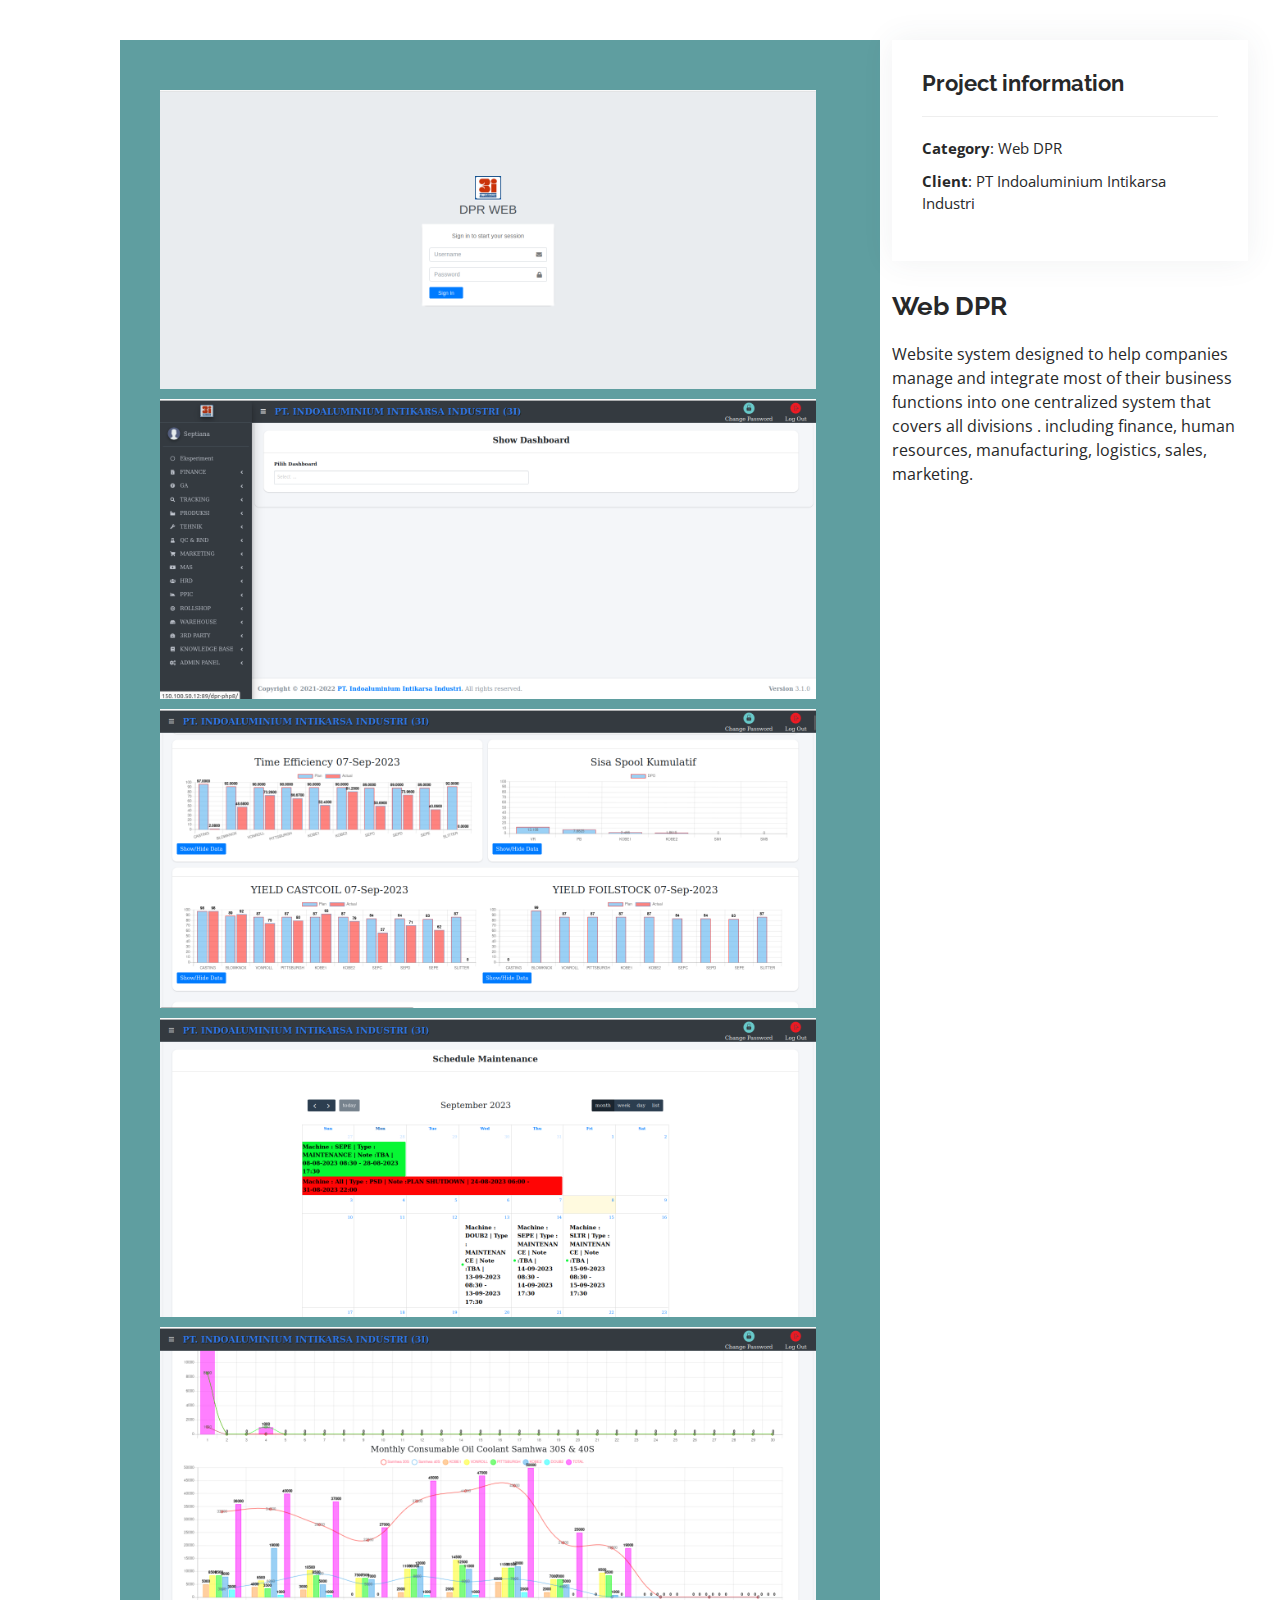
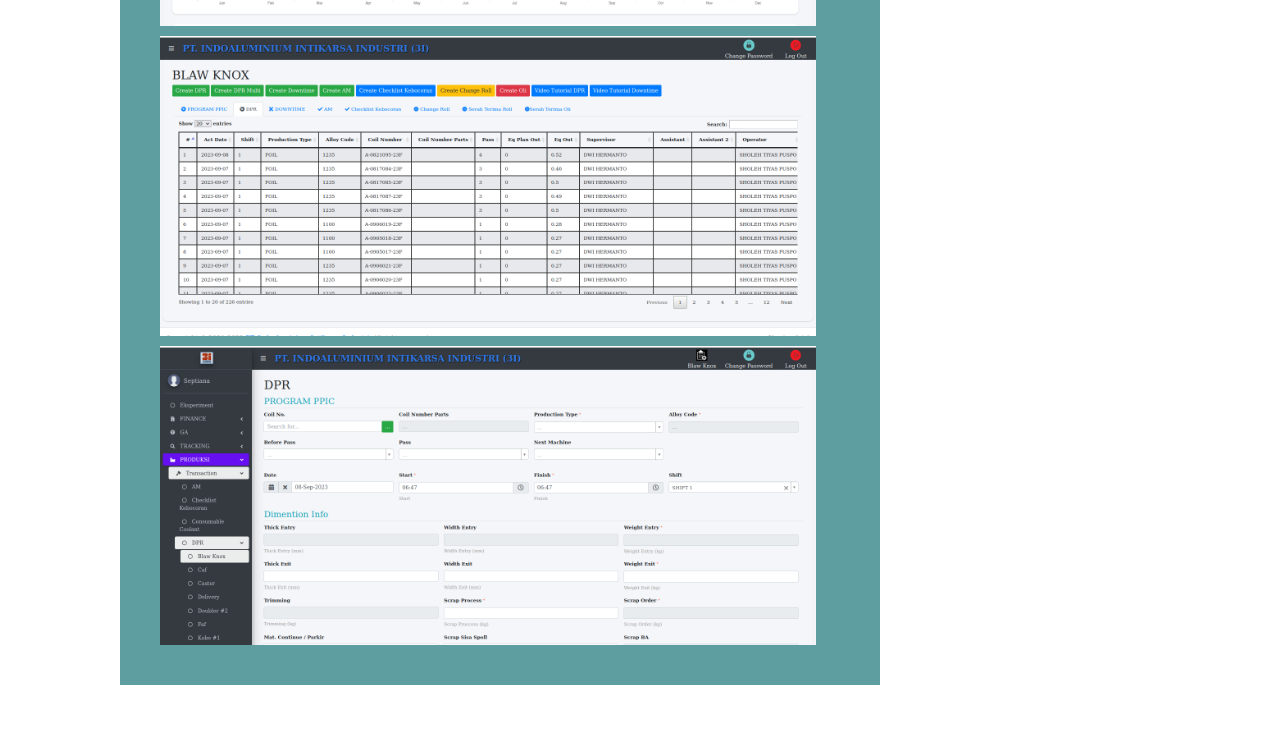
==== portfolio-details/3i-dpr-web.html @ a331b982 "push first" ====
<!DOCTYPE html>
<html lang="en">

<head>
    <meta charset="utf-8">
    <meta content="width=device-width, initial-scale=1.0" name="viewport">

    <title>Portfolio Details - Personal Bootstrap Template</title>
    <meta content="" name="description">
    <meta content="" name="keywords">

    <!-- Favicons -->
    <link href="../assets/img/favicon.png" rel="icon">
    <link href="../assets/img/apple-touch-icon.png" rel="apple-touch-icon">

    <!-- Google Fonts -->
    <link
        href="https://fonts.googleapis.com/css?family=Open+Sans:300,300i,400,400i,600,600i,700,700i|Raleway:300,300i,400,400i,500,500i,600,600i,700,700i|Poppins:300,300i,400,400i,500,500i,600,600i,700,700i"
        rel="stylesheet">

    <!-- Vendor CSS Files -->
    <link href="../assets/vendor/aos/aos.css" rel="stylesheet">
    <link href="../assets/vendor/bootstrap/css/bootstrap.min.css" rel="stylesheet">
    <link href="../assets/vendor/bootstrap-icons/bootstrap-icons.css" rel="stylesheet">
    <link href="../assets/vendor/boxicons/css/boxicons.min.css" rel="stylesheet">
    <link href="../assets/vendor/glightbox/css/glightbox.min.css" rel="stylesheet">
    <link href="../assets/vendor/swiper/swiper-bundle.min.css" rel="stylesheet">

    <!-- Template Main CSS File -->
    <link href="../assets/css/style.css" rel="stylesheet">

    <!-- =======================================================
  * Template Name: MyResume
  * Updated: Jul 27 2023 with Bootstrap v5.3.1
  * Template URL: https://bootstrapmade.com/free-html-bootstrap-template-my-resume/
  * Author: BootstrapMade.com
  * License: https://bootstrapmade.com/license/
  ======================================================== -->
</head>

<body>

    <main id="main">

        <!-- ======= Portfolio Details Section ======= -->
        <section id="portfolio-details" class="portfolio-details">
            <div class="container">

                <div class="row gy-4">


                    <div class="col-lg-8" style="background-color: cadetblue;padding:40px;">
                        <div class="row col-lg-12">

                            <div class="col-lg-12 image-col-web">
                                <img src="../assets/img/portfolio/indoaluminium/3i-1.png" alt=""
                                    class="image-porto-web">
                            </div>

                            <div class="col-lg-12 image-col-web">
                                <img src="../assets/img/portfolio/indoaluminium/3i-2.png" alt=""
                                    class="image-porto-web">
                            </div>

                            <div class="col-lg-12 image-col-web">
                                <img src="../assets/img/portfolio/indoaluminium/3i-3.png" alt=""
                                    class="image-porto-web">
                            </div>

                            <div class="col-lg-12 image-col-web">
                                <img src="../assets/img/portfolio/indoaluminium/3i-4.png" alt=""
                                    class="image-porto-web">
                            </div>

                            <div class="col-lg-12 image-col-web">
                                <img src="../assets/img/portfolio/indoaluminium/3i-5.png" alt=""
                                    class="image-porto-web">
                            </div>

                            <div class="col-lg-12 image-col-web">
                                <img src="../assets/img/portfolio/indoaluminium/3i-6.png" alt=""
                                    class="image-porto-web">
                            </div>

                            <div class="col-lg-12 image-col-web">
                                <img src="../assets/img/portfolio/indoaluminium/3i-7.png" alt=""
                                    class="image-porto-web">
                            </div>

                        </div>
                    </div>

                    <div class="col-lg-4">
                        <div class="portfolio-info">
                            <h3>Project information</h3>
                            <ul>
                                <li><strong>Category</strong>: Web DPR</li>
                                <li><strong>Client</strong>: PT Indoaluminium Intikarsa Industri</li>
                            </ul>
                        </div>
                        <div class="portfolio-description">
                            <h2>Web DPR</h2>
                            <p>
                                Website system designed to help companies manage and integrate most of their business
                                functions into one centralized system that covers all divisions . including finance,
                                human resources, manufacturing, logistics, sales, marketing.
                            </p>
                        </div>
                    </div>

                </div>

            </div>
        </section><!-- End Portfolio Details Section -->

    </main><!-- End #main -->

    <div id="preloader"></div>
    <a href="#" class="back-to-top d-flex align-items-center justify-content-center"><i
            class="bi bi-arrow-up-short"></i></a>

    <!-- Vendor JS Files -->
    <script src="../assets/vendor/purecounter/purecounter_vanilla.js"></script>
    <script src="../assets/vendor/aos/aos.js"></script>
    <script src="../assets/vendor/bootstrap/js/bootstrap.bundle.min.js"></script>
    <script src="../assets/vendor/glightbox/js/glightbox.min.js"></script>
    <script src="../assets/vendor/isotope-layout/isotope.pkgd.min.js"></script>
    <script src="../assets/vendor/swiper/swiper-bundle.min.js"></script>
    <script src="../assets/vendor/typed.js/typed.umd.js"></script>
    <script src="../assets/vendor/waypoints/noframework.waypoints.js"></script>
    <script src="../assets/vendor/php-email-form/validate.js"></script>

    <!-- Template Main JS File -->
    <script src="../assets/js/main.js"></script>

</body>

</html>
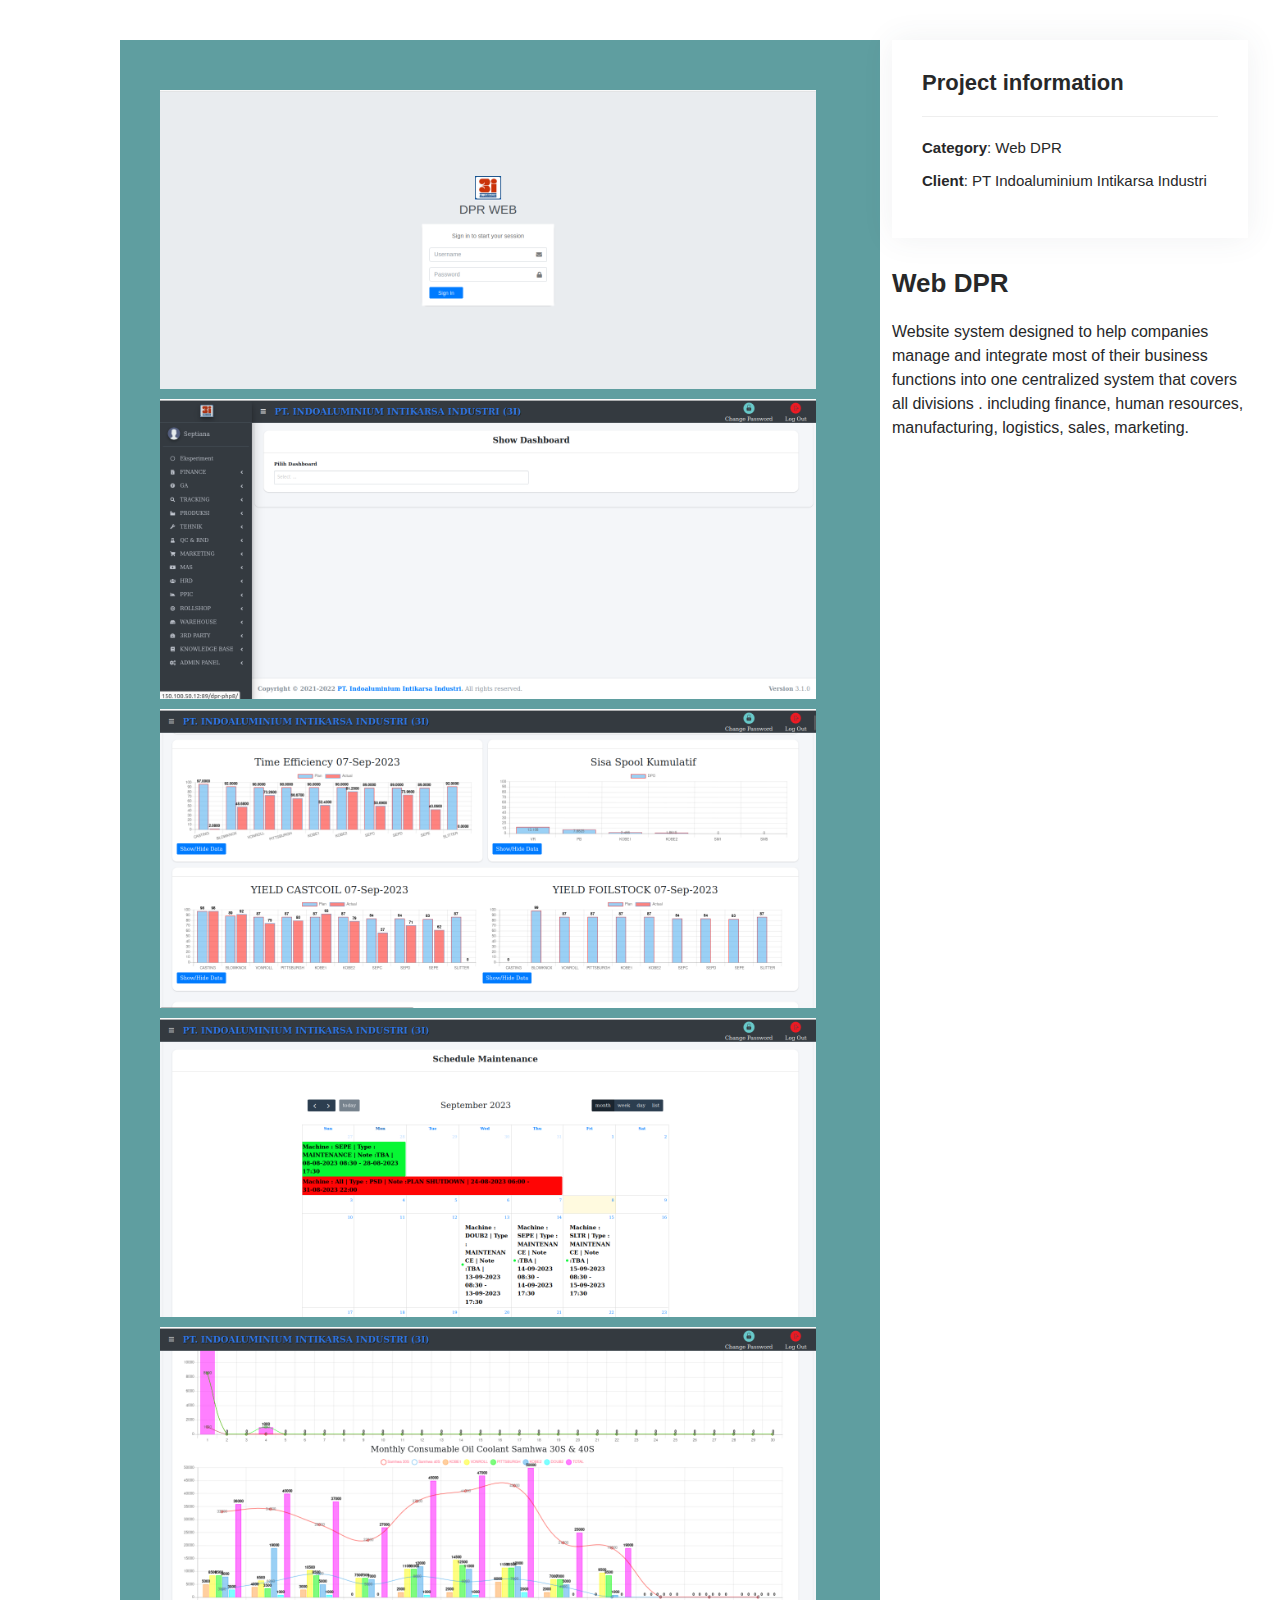
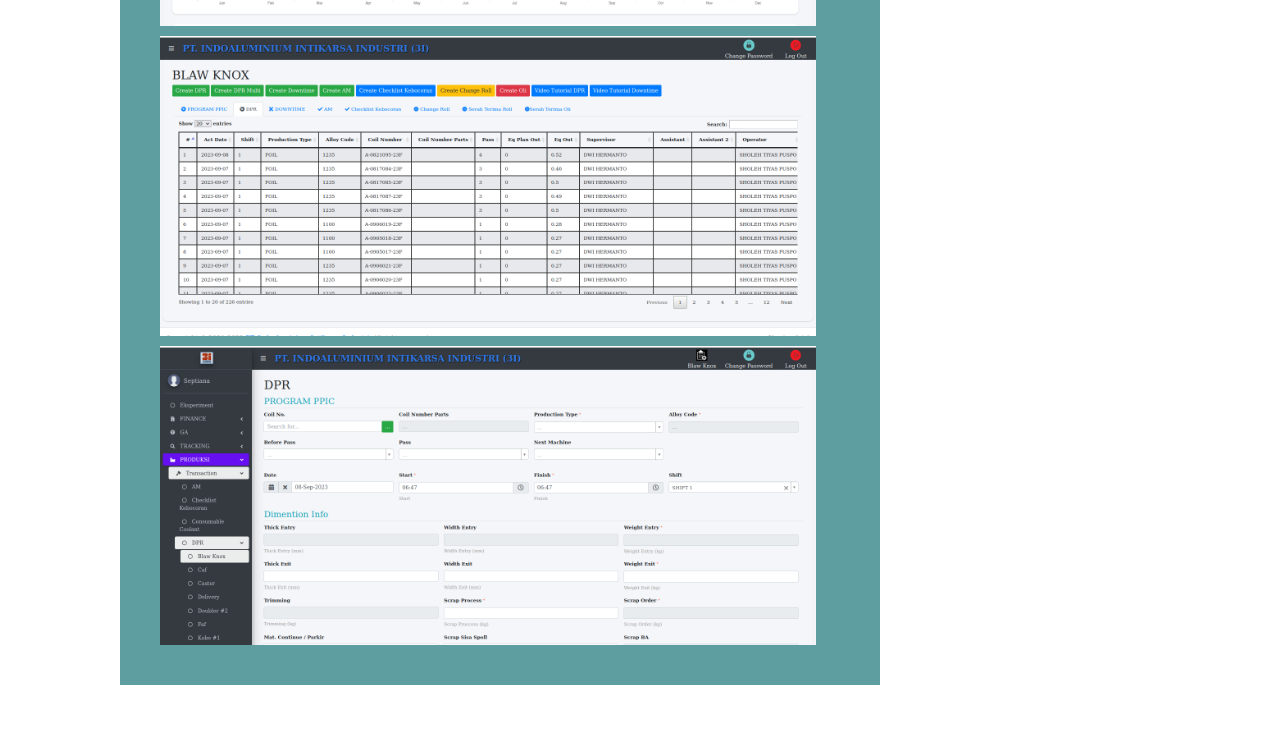
==== commit 750171b7: "Add UI parakita school" ====
--- a/portfolio-details/3i-dpr-web.html
+++ b/portfolio-details/3i-dpr-web.html
@@ -14,9 +14,9 @@
     <link href="../assets/img/apple-touch-icon.png" rel="apple-touch-icon">
 
     <!-- Google Fonts -->
-    <link
+    <!-- <link
         href="https://fonts.googleapis.com/css?family=Open+Sans:300,300i,400,400i,600,600i,700,700i|Raleway:300,300i,400,400i,500,500i,600,600i,700,700i|Poppins:300,300i,400,400i,500,500i,600,600i,700,700i"
-        rel="stylesheet">
+        rel="stylesheet"> -->
 
     <!-- Vendor CSS Files -->
     <link href="../assets/vendor/aos/aos.css" rel="stylesheet">
